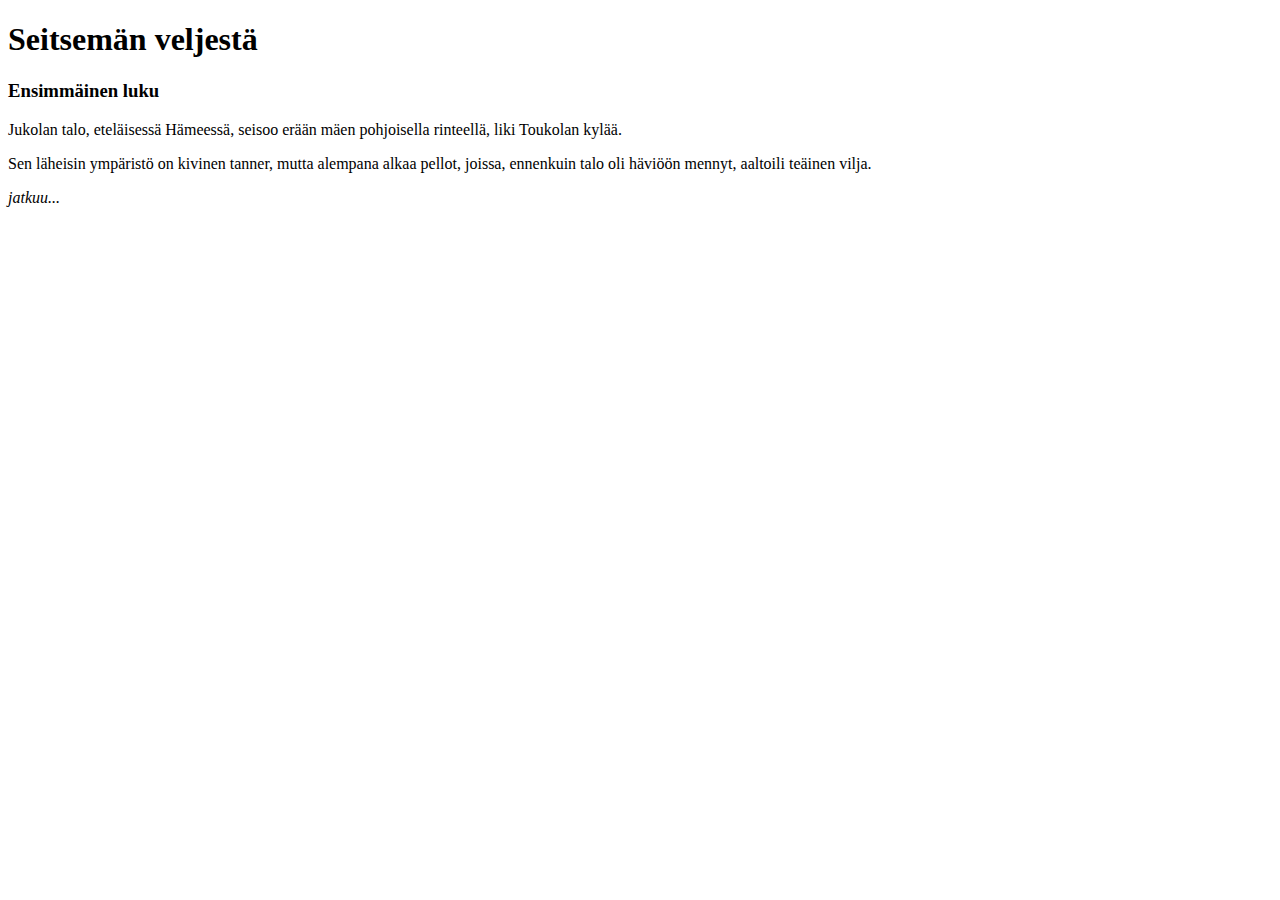
==== index.html @ e218da8a "Osa 3. Toinen tehtävä" ====
<!DOCTYPE html>
<html>

<head>
  <meta charset="utf-8">
  <title>Lapio website</title>
</head>

<body>
  <!--Tee tehtävät tänne-->
  <h1>Seitsemän veljestä</h1>
  <h3>Ensimmäinen luku</h3>
  <p>Jukolan talo, eteläisessä Hämeessä, seisoo erään mäen pohjoisella rinteellä, liki Toukolan kylää.</p>
  <p>Sen läheisin ympäristö on kivinen tanner, mutta alempana alkaa pellot, joissa, ennenkuin talo oli häviöön mennyt, aaltoili teäinen vilja.</p>
  <i>jatkuu...</i>
</body>

</html>
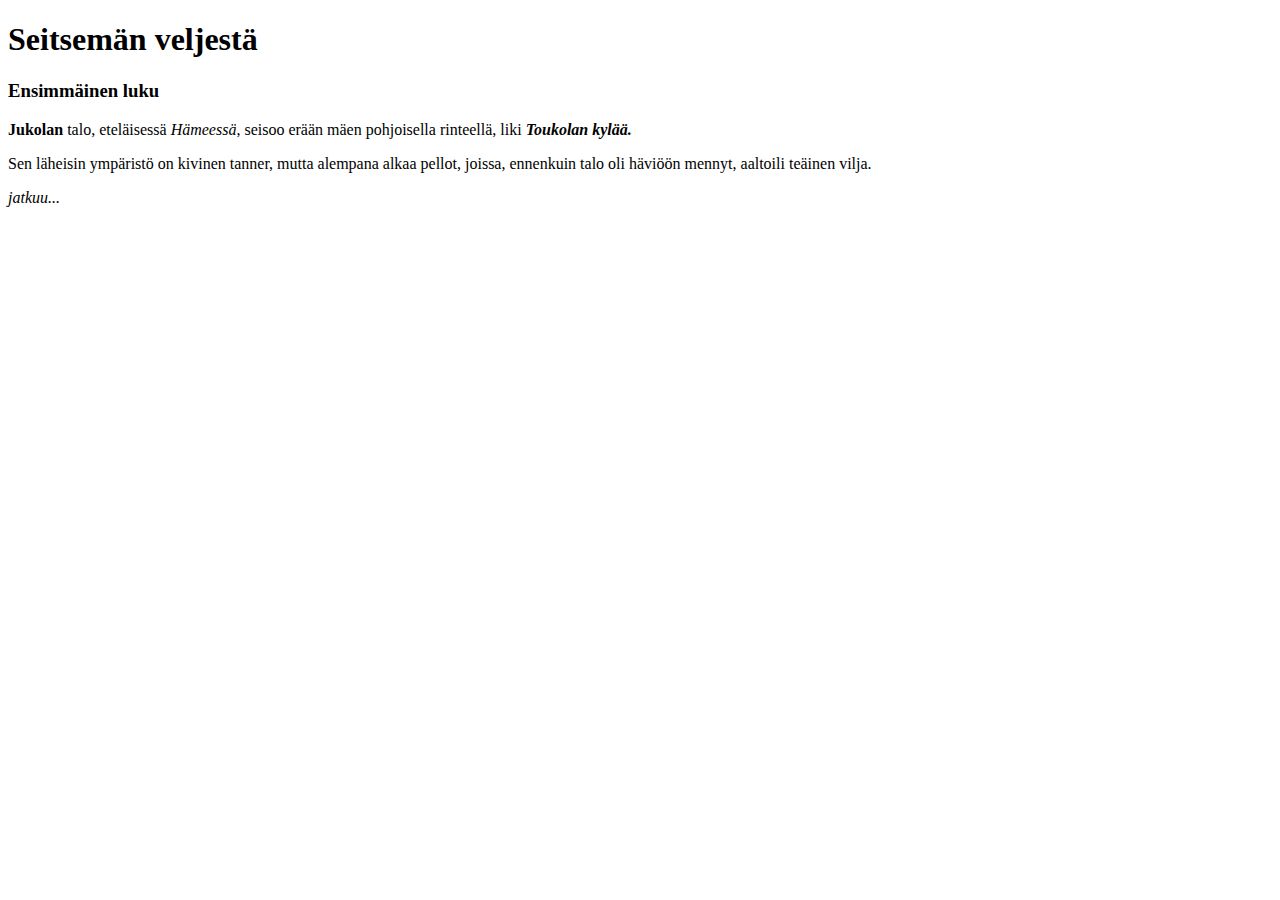
==== commit bd20ee91: "Osa 3. Kolmas tehtävä" ====
--- a/index.html
+++ b/index.html
@@ -10,7 +10,7 @@
   <!--Tee tehtävät tänne-->
   <h1>Seitsemän veljestä</h1>
   <h3>Ensimmäinen luku</h3>
-  <p>Jukolan talo, eteläisessä Hämeessä, seisoo erään mäen pohjoisella rinteellä, liki Toukolan kylää.</p>
+  <p><strong>Jukolan</strong> talo, eteläisessä <i>Hämeessä</i>, seisoo erään mäen pohjoisella rinteellä, liki <strong><i>Toukolan  kylää.</i></strong></p>
   <p>Sen läheisin ympäristö on kivinen tanner, mutta alempana alkaa pellot, joissa, ennenkuin talo oli häviöön mennyt, aaltoili teäinen vilja.</p>
   <i>jatkuu...</i>
 </body>
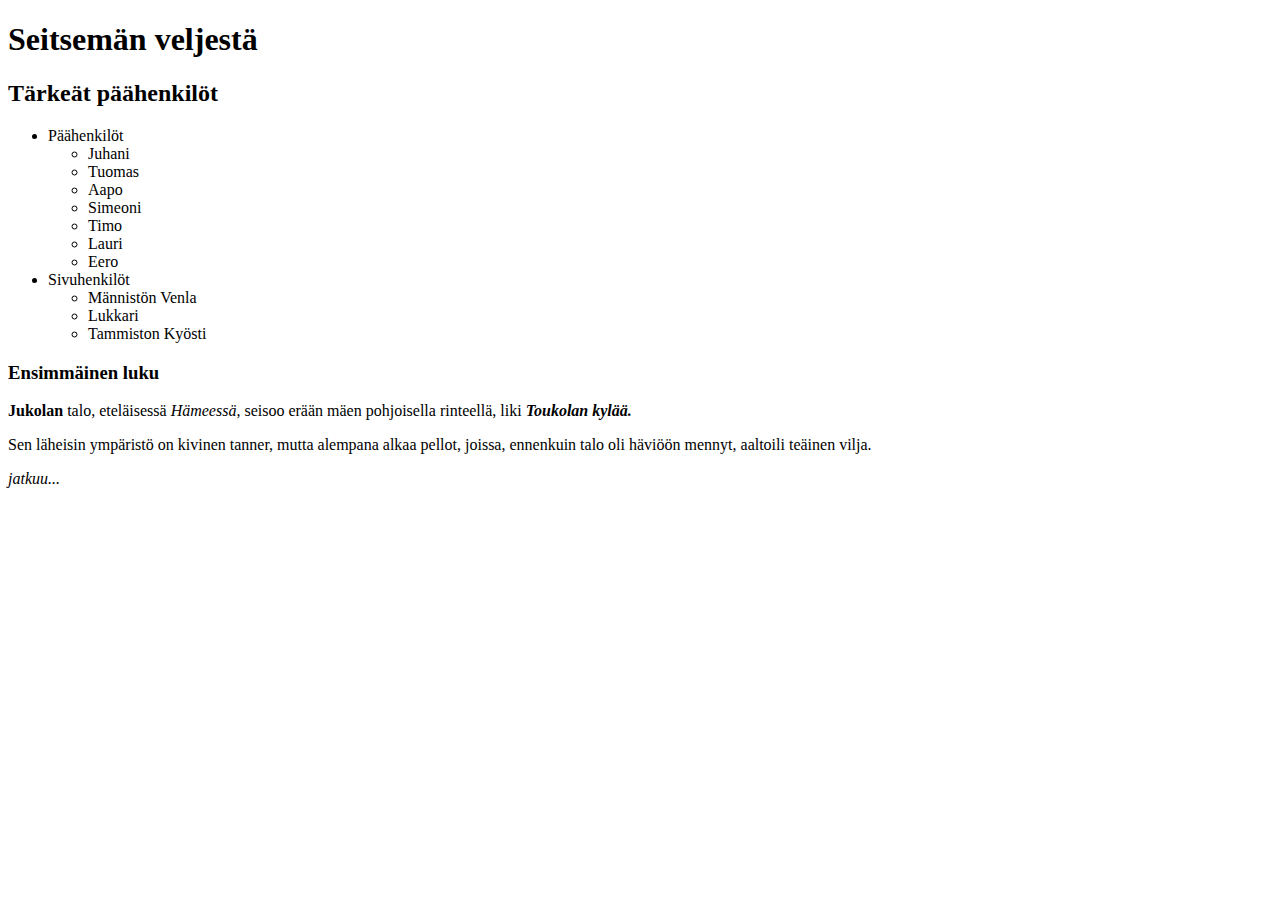
==== commit 5d5d8fa9: "Osa 3. Neljäs tehtävä" ====
--- a/index.html
+++ b/index.html
@@ -9,10 +9,31 @@
 <body>
   <!--Tee tehtävät tänne-->
   <h1>Seitsemän veljestä</h1>
+  <h2>Tärkeät päähenkilöt</h2>
+  <ul>
+    <li>Päähenkilöt</li>
+    <ul>
+      <li>Juhani</li>
+      <li>Tuomas</li>
+      <li>Aapo</li>
+      <li>Simeoni</li>
+      <li>Timo</li>
+      <li>Lauri</li>
+      <li>Eero</li>
+    </ul>
+    <li>Sivuhenkilöt</li>
+    <ul>
+      <li>Männistön Venla</li>
+      <li>Lukkari</li>
+      <li>Tammiston Kyösti</li>
+    </ul>
+  </ul>
   <h3>Ensimmäinen luku</h3>
-  <p><strong>Jukolan</strong> talo, eteläisessä <i>Hämeessä</i>, seisoo erään mäen pohjoisella rinteellä, liki <strong><i>Toukolan  kylää.</i></strong></p>
-  <p>Sen läheisin ympäristö on kivinen tanner, mutta alempana alkaa pellot, joissa, ennenkuin talo oli häviöön mennyt, aaltoili teäinen vilja.</p>
+  <p><strong>Jukolan</strong> talo, eteläisessä <i>Hämeessä</i>, seisoo erään mäen pohjoisella rinteellä, liki
+    <strong><i>Toukolan kylää.</i></strong></p>
+  <p>Sen läheisin ympäristö on kivinen tanner, mutta alempana alkaa pellot, joissa, ennenkuin talo oli häviöön mennyt,
+    aaltoili teäinen vilja.</p>
   <i>jatkuu...</i>
 </body>
 
-</html>
+</html>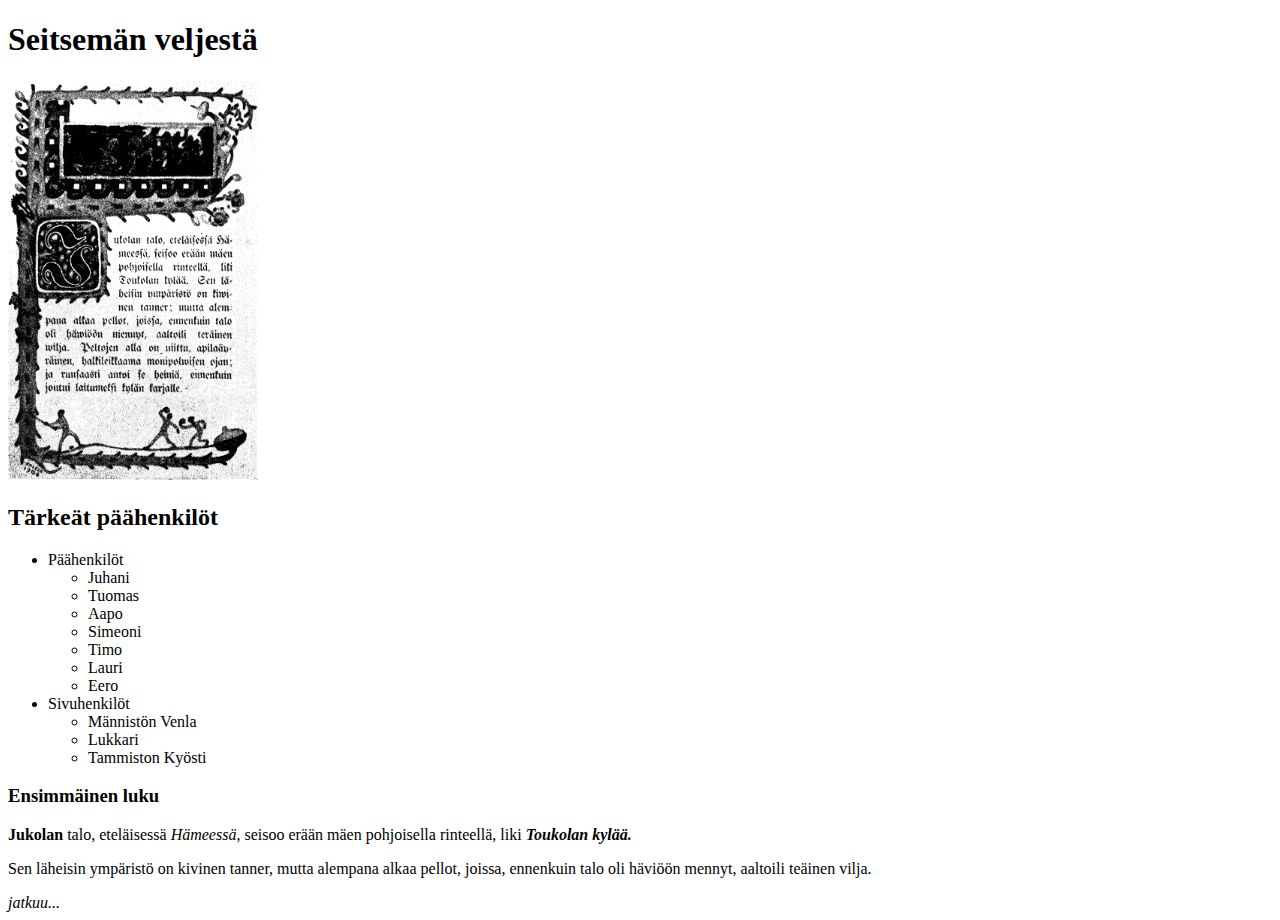
==== commit 19901f1a: "Osa 3. Viides tehtävä" ====
--- a/index.html
+++ b/index.html
@@ -9,6 +9,8 @@
 <body>
   <!--Tee tehtävät tänne-->
   <h1>Seitsemän veljestä</h1>
+  <!--Kuva esittää Seitsemän veljestä -kirjan ensimmäistä sivua-->
+  <img src="assets\Seitsemän_veljestä.png" alt="Seitsemän veljestä" height="400" width="250" />
   <h2>Tärkeät päähenkilöt</h2>
   <ul>
     <li>Päähenkilöt</li>
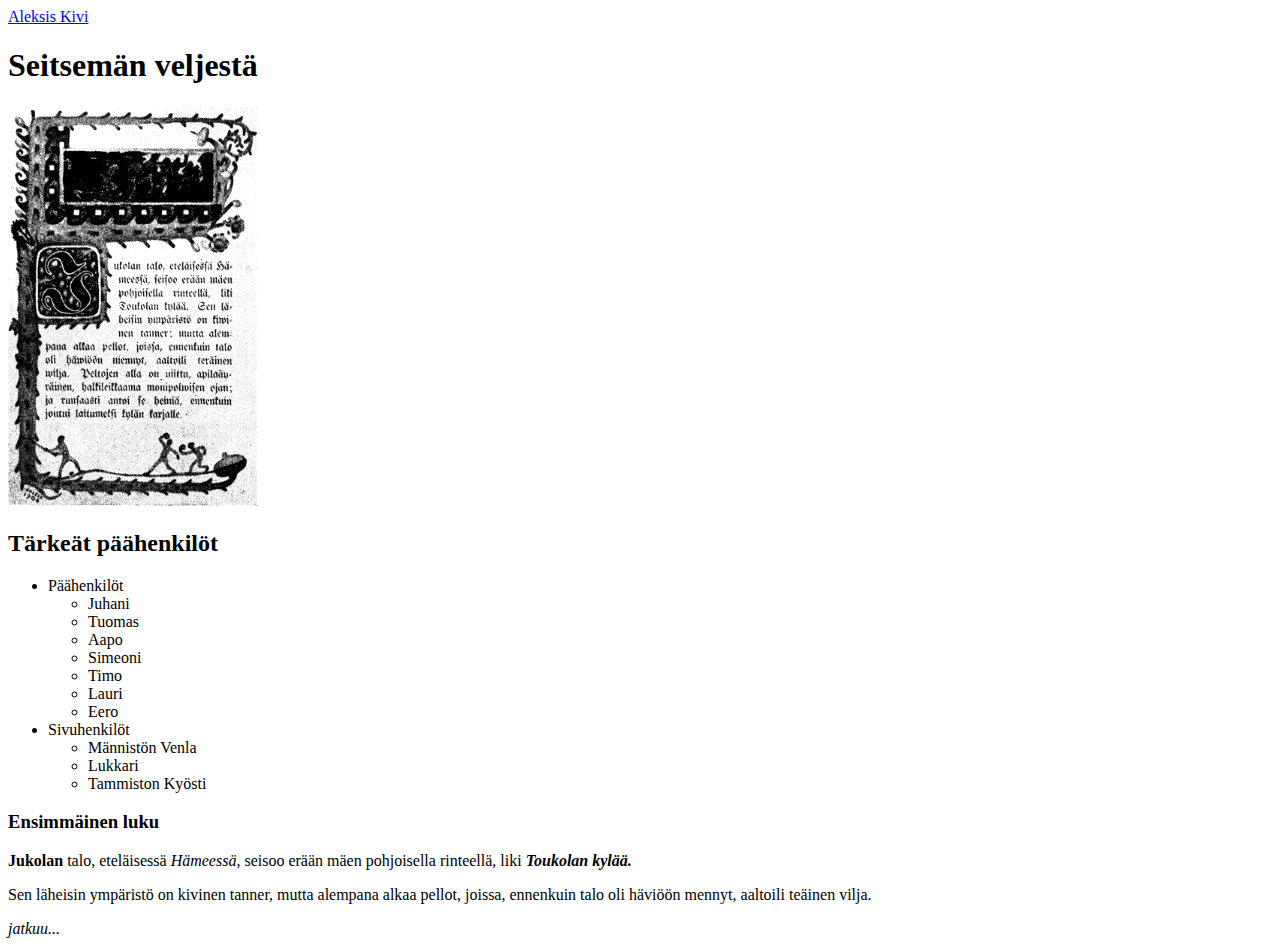
==== commit d7d4e7ca: "Osa 3. Kuudes tehtävä" ====
--- a/index.html
+++ b/index.html
@@ -8,6 +8,7 @@
 
 <body>
   <!--Tee tehtävät tänne-->
+  <a href="assets\toinen.html">Aleksis Kivi</a>
   <h1>Seitsemän veljestä</h1>
   <!--Kuva esittää Seitsemän veljestä -kirjan ensimmäistä sivua-->
   <img src="assets\Seitsemän_veljestä.png" alt="Seitsemän veljestä" height="400" width="250" />
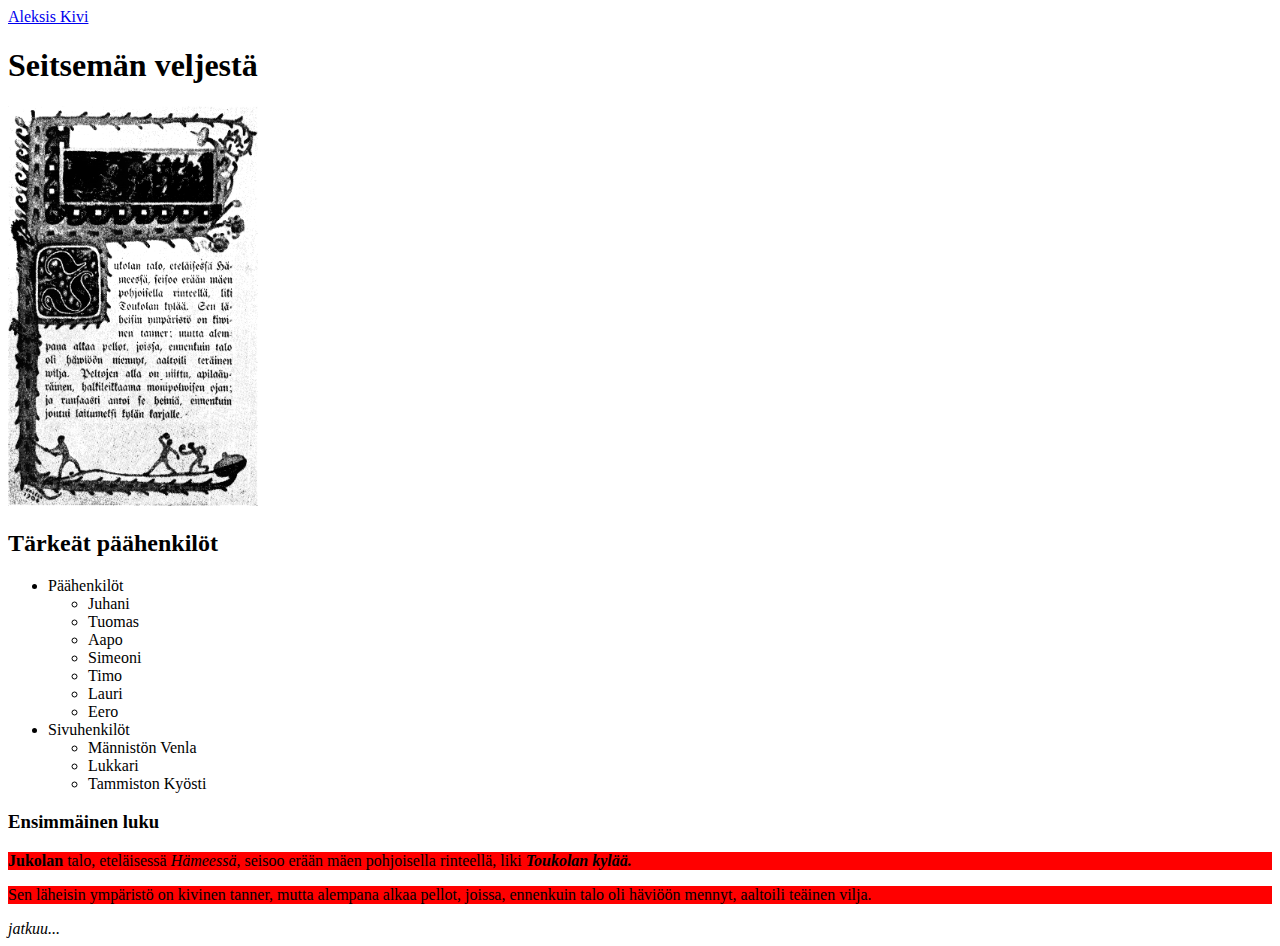
==== commit 64c342b1: "Osa 3. Seitsemäs tehtävä" ====
--- a/index.html
+++ b/index.html
@@ -4,6 +4,7 @@
 <head>
   <meta charset="utf-8">
   <title>Lapio website</title>
+  <link rel="stylesheet" href="assets\style.css">
 </head>
 
 <body>
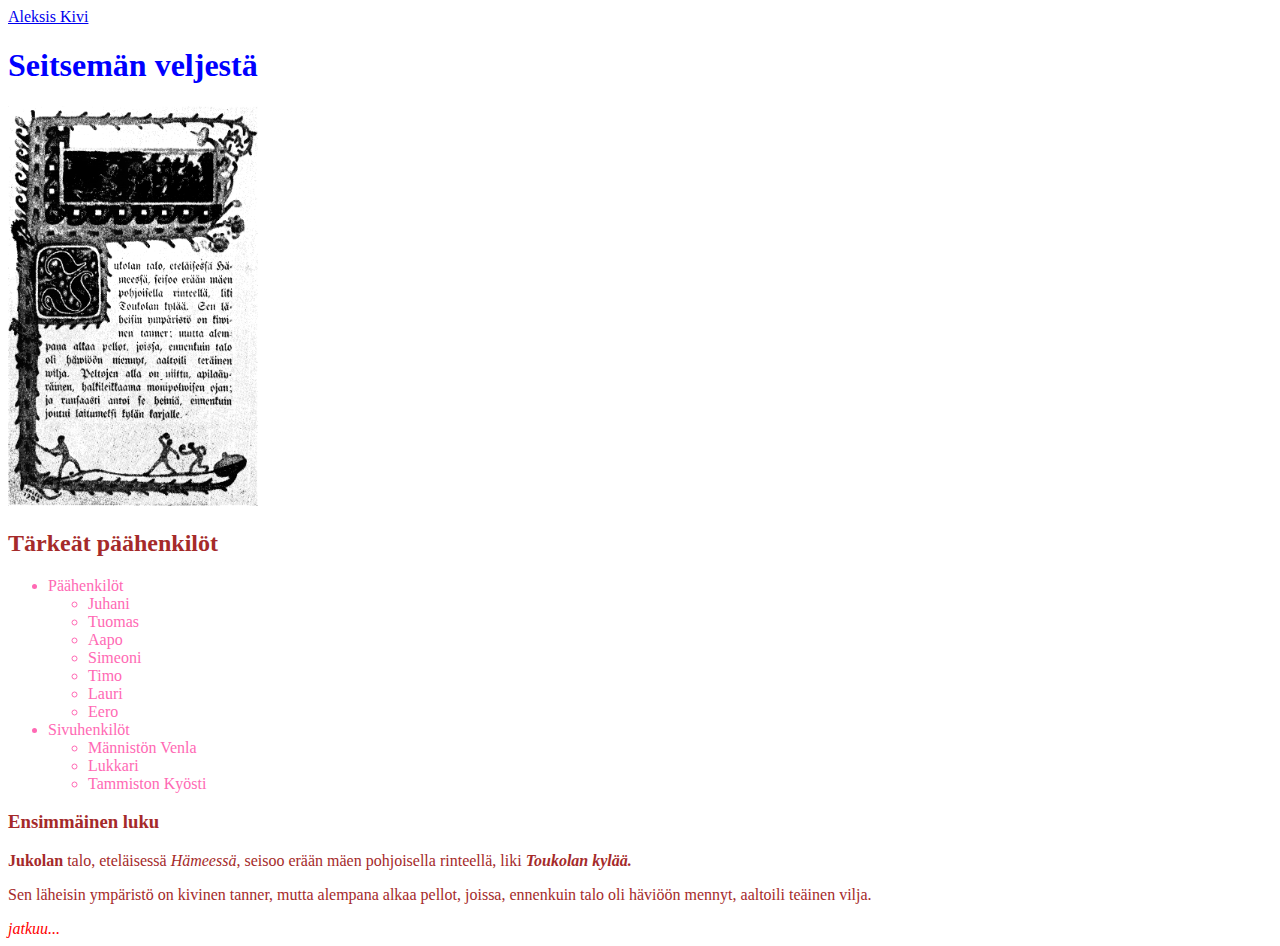
==== commit 365919ea: "Osa 3. Kahdeksas tehtävä" ====
--- a/index.html
+++ b/index.html
@@ -10,11 +10,11 @@
 <body>
   <!--Tee tehtävät tänne-->
   <a href="assets\toinen.html">Aleksis Kivi</a>
-  <h1>Seitsemän veljestä</h1>
+  <h1 style="color:blue">Seitsemän veljestä</h1>
   <!--Kuva esittää Seitsemän veljestä -kirjan ensimmäistä sivua-->
   <img src="assets\Seitsemän_veljestä.png" alt="Seitsemän veljestä" height="400" width="250" />
-  <h2>Tärkeät päähenkilöt</h2>
-  <ul>
+  <h2 class="alaotsikot">Tärkeät päähenkilöt</h2>
+  <ul class="henkilot">
     <li>Päähenkilöt</li>
     <ul>
       <li>Juhani</li>
@@ -32,12 +32,12 @@
       <li>Tammiston Kyösti</li>
     </ul>
   </ul>
-  <h3>Ensimmäinen luku</h3>
+  <h3 class="alaotsikot">Ensimmäinen luku</h3>
   <p><strong>Jukolan</strong> talo, eteläisessä <i>Hämeessä</i>, seisoo erään mäen pohjoisella rinteellä, liki
     <strong><i>Toukolan kylää.</i></strong></p>
   <p>Sen läheisin ympäristö on kivinen tanner, mutta alempana alkaa pellot, joissa, ennenkuin talo oli häviöön mennyt,
     aaltoili teäinen vilja.</p>
-  <i>jatkuu...</i>
+  <i style="color:red">jatkuu...</i>
 </body>
 
 </html>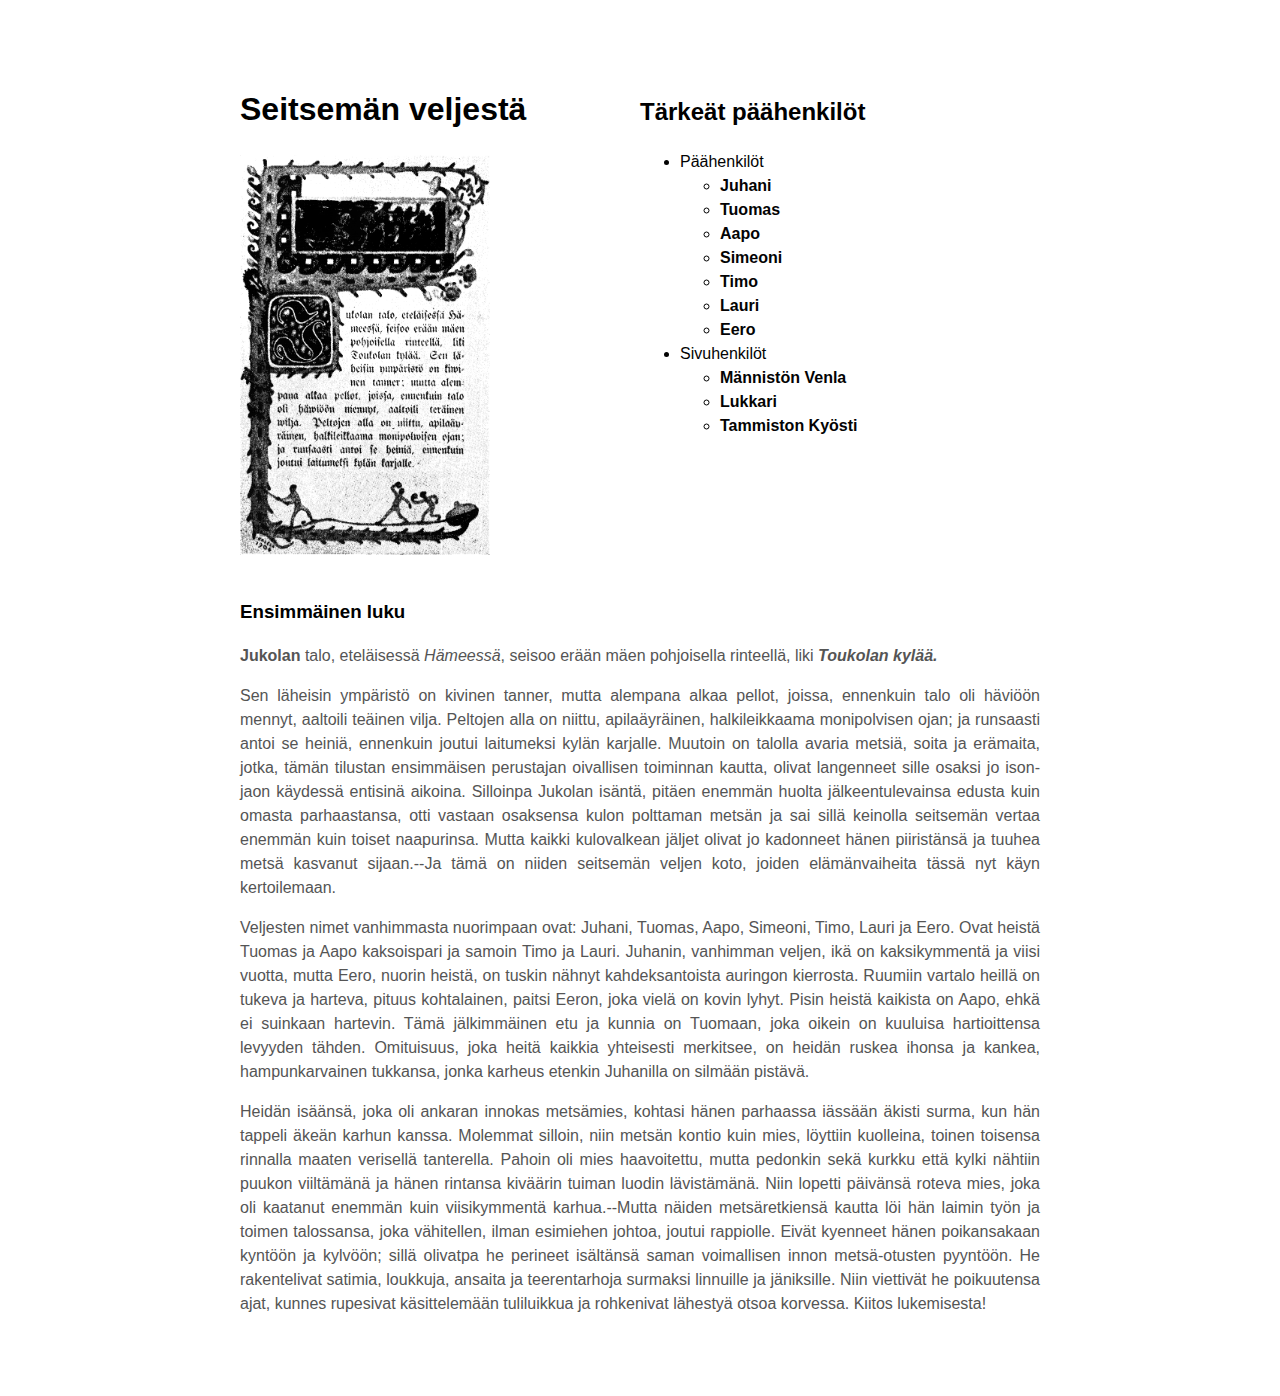
==== commit 265c81f0: "Osa 3. Yhdestoista tehtävä" ====
--- a/index.html
+++ b/index.html
@@ -9,35 +9,77 @@
 
 <body>
   <!--Tee tehtävät tänne-->
-  <a href="assets\toinen.html">Aleksis Kivi</a>
-  <h1 style="color:blue">Seitsemän veljestä</h1>
+  <h1>Seitsemän veljestä</h1>
   <!--Kuva esittää Seitsemän veljestä -kirjan ensimmäistä sivua-->
   <img src="assets\Seitsemän_veljestä.png" alt="Seitsemän veljestä" height="400" width="250" />
-  <h2 class="alaotsikot">Tärkeät päähenkilöt</h2>
-  <ul class="henkilot">
-    <li>Päähenkilöt</li>
-    <ul>
-      <li>Juhani</li>
-      <li>Tuomas</li>
-      <li>Aapo</li>
-      <li>Simeoni</li>
-      <li>Timo</li>
-      <li>Lauri</li>
-      <li>Eero</li>
+  <div class="henkiloboxi">
+    <h2 class="alaotsikot">Tärkeät päähenkilöt</h2>
+    <ul class="henkilot">
+      <li>Päähenkilöt</li>
+      <ul>
+        <li><strong>Juhani</strong></li>
+        <li><strong>Tuomas</strong></li>
+        <li><strong>Aapo</strong></li>
+        <li><strong>Simeoni</strong></li>
+        <li><strong>Timo</strong></li>
+        <li><strong>Lauri</strong></li>
+        <li><strong>Eero</strong></li>
+      </ul>
+      <li>Sivuhenkilöt</li>
+      <ul>
+        <li><strong>Männistön Venla</strong></li>
+        <li><strong>Lukkari</strong></li>
+        <li><strong>Tammiston Kyösti</strong></li>
+      </ul>
     </ul>
-    <li>Sivuhenkilöt</li>
-    <ul>
-      <li>Männistön Venla</li>
-      <li>Lukkari</li>
-      <li>Tammiston Kyösti</li>
-    </ul>
-  </ul>
-  <h3 class="alaotsikot">Ensimmäinen luku</h3>
-  <p><strong>Jukolan</strong> talo, eteläisessä <i>Hämeessä</i>, seisoo erään mäen pohjoisella rinteellä, liki
-    <strong><i>Toukolan kylää.</i></strong></p>
-  <p>Sen läheisin ympäristö on kivinen tanner, mutta alempana alkaa pellot, joissa, ennenkuin talo oli häviöön mennyt,
-    aaltoili teäinen vilja.</p>
-  <i style="color:red">jatkuu...</i>
+  </div>
+  <div class="tekstiboxi">
+    <h3 class="alaotsikot">Ensimmäinen luku</h3>
+    <p><strong>Jukolan</strong> talo, eteläisessä <i>Hämeessä</i>, seisoo erään mäen pohjoisella rinteellä, liki
+      <strong><i>Toukolan kylää.</i></strong></p>
+    <p>Sen läheisin ympäristö on kivinen tanner, mutta alempana alkaa pellot, joissa, ennenkuin talo oli häviöön mennyt,
+      aaltoili teäinen vilja. Peltojen alla on niittu, apilaäyräinen,
+      halkileikkaama monipolvisen ojan; ja runsaasti antoi se heiniä,
+      ennenkuin joutui laitumeksi kylän karjalle. Muutoin on talolla avaria
+      metsiä, soita ja erämaita, jotka, tämän tilustan ensimmäisen perustajan
+      oivallisen toiminnan kautta, olivat langenneet sille osaksi jo ison-jaon
+      käydessä entisinä aikoina. Silloinpa Jukolan isäntä, pitäen enemmän
+      huolta jälkeentulevainsa edusta kuin omasta parhaastansa, otti vastaan
+      osaksensa kulon polttaman metsän ja sai sillä keinolla seitsemän vertaa
+      enemmän kuin toiset naapurinsa. Mutta kaikki kulovalkean jäljet olivat
+      jo kadonneet hänen piiristänsä ja tuuhea metsä kasvanut sijaan.--Ja tämä
+      on niiden seitsemän veljen koto, joiden elämänvaiheita tässä nyt käyn
+      kertoilemaan.</p>
+
+    <p>Veljesten nimet vanhimmasta nuorimpaan ovat: Juhani, Tuomas, Aapo,
+      Simeoni, Timo, Lauri ja Eero. Ovat heistä Tuomas ja Aapo kaksoispari ja
+      samoin Timo ja Lauri. Juhanin, vanhimman veljen, ikä on kaksikymmentä ja
+      viisi vuotta, mutta Eero, nuorin heistä, on tuskin nähnyt
+      kahdeksantoista auringon kierrosta. Ruumiin vartalo heillä on tukeva ja
+      harteva, pituus kohtalainen, paitsi Eeron, joka vielä on kovin lyhyt.
+      Pisin heistä kaikista on Aapo, ehkä ei suinkaan hartevin. Tämä
+      jälkimmäinen etu ja kunnia on Tuomaan, joka oikein on kuuluisa
+      hartioittensa levyyden tähden. Omituisuus, joka heitä kaikkia yhteisesti
+      merkitsee, on heidän ruskea ihonsa ja kankea, hampunkarvainen tukkansa,
+      jonka karheus etenkin Juhanilla on silmään pistävä.</p>
+
+
+    <p>Heidän isäänsä, joka oli ankaran innokas metsämies, kohtasi hänen
+      parhaassa iässään äkisti surma, kun hän tappeli äkeän karhun kanssa.
+      Molemmat silloin, niin metsän kontio kuin mies, löyttiin kuolleina,
+      toinen toisensa rinnalla maaten verisellä tanterella. Pahoin oli mies
+      haavoitettu, mutta pedonkin sekä kurkku että kylki nähtiin puukon
+      viiltämänä ja hänen rintansa kiväärin tuiman luodin lävistämänä. Niin
+      lopetti päivänsä roteva mies, joka oli kaatanut enemmän kuin
+      viisikymmentä karhua.--Mutta näiden metsäretkiensä kautta löi hän laimin
+      työn ja toimen talossansa, joka vähitellen, ilman esimiehen johtoa,
+      joutui rappiolle. Eivät kyenneet hänen poikansakaan kyntöön ja kylvöön;
+      sillä olivatpa he perineet isältänsä saman voimallisen innon
+      metsä-otusten pyyntöön. He rakentelivat satimia, loukkuja, ansaita ja
+      teerentarhoja surmaksi linnuille ja jäniksille. Niin viettivät he
+      poikuutensa ajat, kunnes rupesivat käsittelemään tuliluikkua ja
+      rohkenivat lähestyä otsoa korvessa. Kiitos lukemisesta!</p>
+  </div>
 </body>
 
 </html>